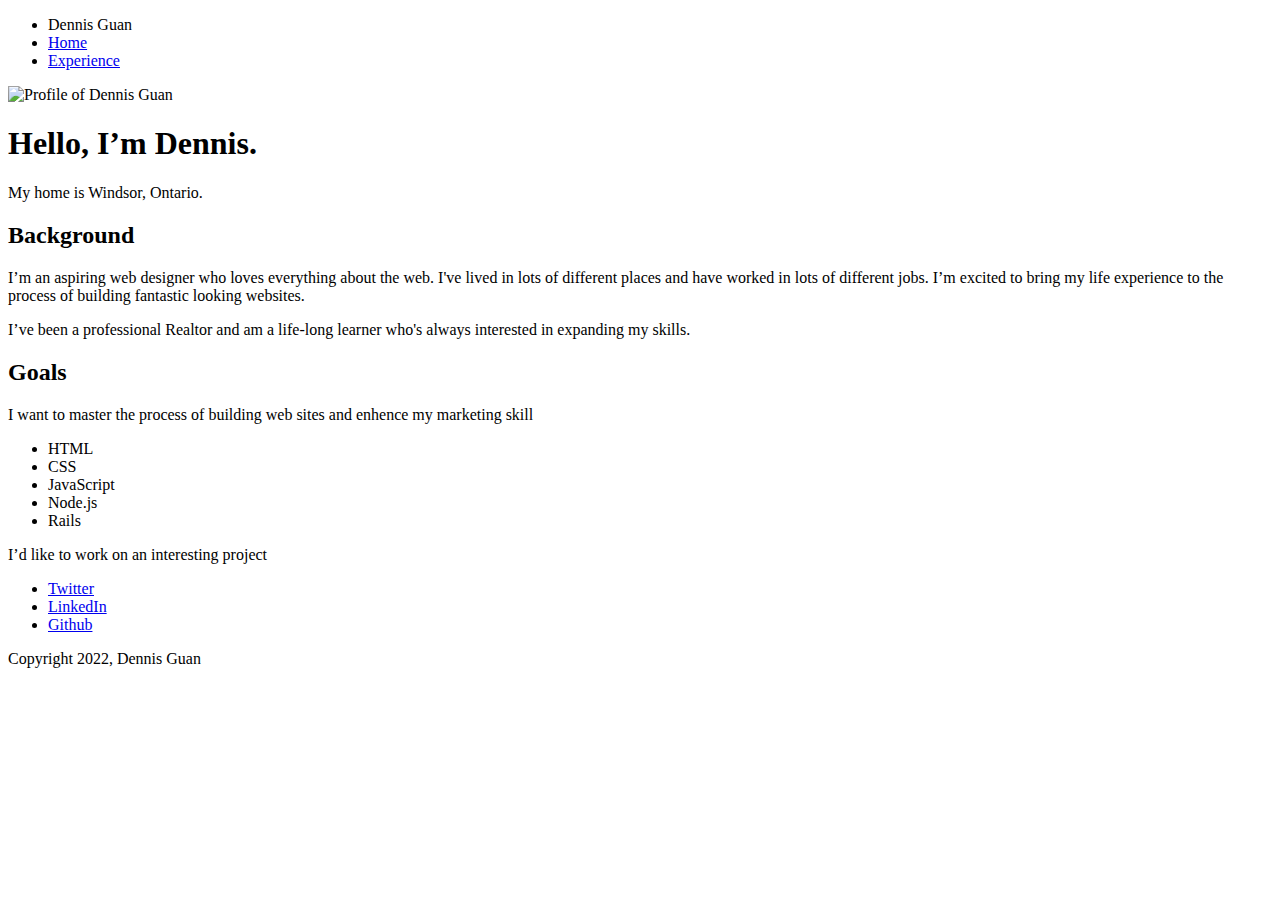
==== index.html @ d7958806 "Add files via upload" ====
<!doctype html>
<html lang="en">
<head>
  <meta charset="utf-8">
  <title>Dennis Guan's Profile</title>
  <meta name="viewport" content="width=device-width, initial-scale=1.0">
  <link rel="stylesheet" href="styles.css">
  <link href="https://fonts.googleapis.com/css?family=Muli%7CRoboto:400,300,500,700,900" rel="stylesheet"></head>
  <body>

    <div class="main-nav">
        <ul class="nav">
          <li class="name">Dennis Guan</li>
          <li><a href="index.html">Home</a></li>
          <li><a href="experience.html">Experience</a></li>
        </ul>
    </div>

    <header>
      <img src="images/dguan.jpg" alt="Profile of Dennis Guan" class="profile-image">
      <h1 class="tag name">Hello, I’m Dennis.</h1>
      <p class="tag location">My home is Windsor, Ontario.</p>
    </header>

    <main class="flex">
      <div class="card">
        <h2>Background</h2>
        <p>I’m an aspiring web designer who loves everything about the web. I've lived in lots of different places and have worked in lots of different jobs. I’m excited to bring my life experience to the process of building fantastic looking websites.</p>
        <p>I’ve been a professional Realtor and am a life-long learner who's always interested in expanding my skills.</p>
      </div> 

      <div class="card">
        <h2>Goals</h2>
        <p>I want to master the process of building web sites and enhence my marketing skill</p>
        <ul class="skills">
          <li>HTML</li>
          <li>CSS</li>
          <li>JavaScript</li>
          <li>Node.js</li>
          <li>Rails</li>
        </ul>
        <p>I’d like to work on an interesting project</p>
      </div> 

    </main>
    <footer>
      <ul>
        <li><a href="https://github.com/i0fear/techdegree-project-2/commits?author=i0fear&since=2022-10-01&until=2022-10-27" class="social twitter">Twitter</a></li>
        <li><a href="#" class="social linkedin">LinkedIn</a></li>
        <li><a href="#" class="social github">Github</a></li>
      </ul>
      <p class="copyright">Copyright 2022, Dennis Guan</p>
    </footer>
  </body>
  </html>
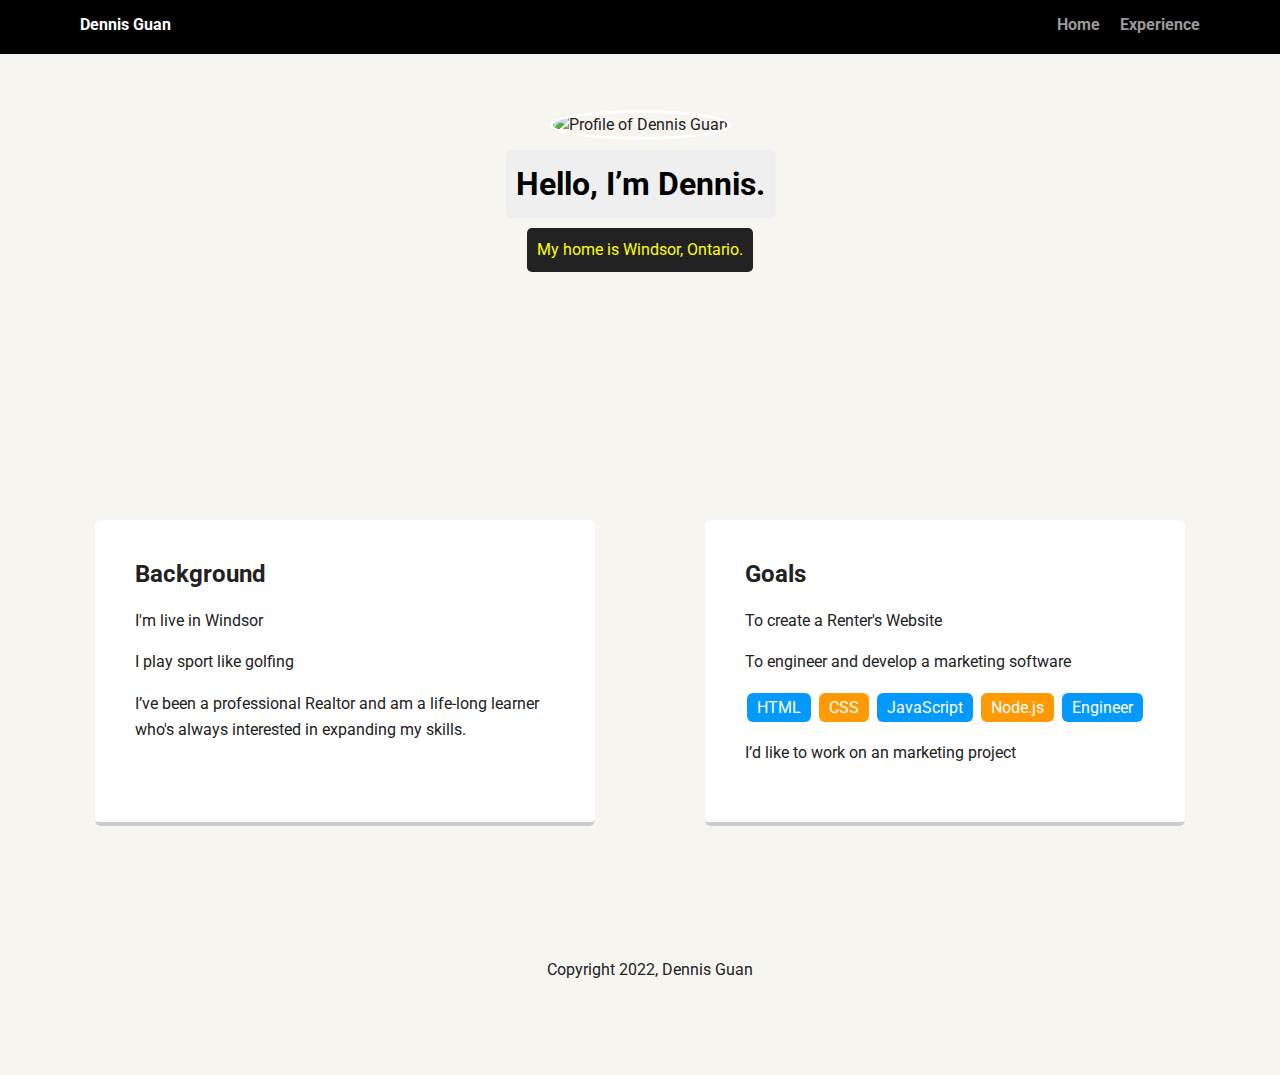
==== commit 32f1b3f2: "file updated" ====
--- a/index.html
+++ b/index.html
@@ -25,29 +25,31 @@
     <main class="flex">
       <div class="card">
         <h2>Background</h2>
-        <p>I’m an aspiring web designer who loves everything about the web. I've lived in lots of different places and have worked in lots of different jobs. I’m excited to bring my life experience to the process of building fantastic looking websites.</p>
+        <p>I'm live in Windsor</p>
+        <p>I play sport like golfing</p>
         <p>I’ve been a professional Realtor and am a life-long learner who's always interested in expanding my skills.</p>
       </div> 
 
       <div class="card">
         <h2>Goals</h2>
-        <p>I want to master the process of building web sites and enhence my marketing skill</p>
+        <p>To create a Renter's Website </p>
+        <p>To engineer and develop a marketing software</p>
         <ul class="skills">
           <li>HTML</li>
           <li>CSS</li>
           <li>JavaScript</li>
           <li>Node.js</li>
-          <li>Rails</li>
+          <li>Engineer</li>
         </ul>
-        <p>I’d like to work on an interesting project</p>
+        <p>I’d like to work on an marketing project</p>
       </div> 
 
     </main>
     <footer>
       <ul>
-        <li><a href="https://github.com/i0fear/techdegree-project-2/commits?author=i0fear&since=2022-10-01&until=2022-10-27" class="social twitter">Twitter</a></li>
-        <li><a href="#" class="social linkedin">LinkedIn</a></li>
-        <li><a href="#" class="social github">Github</a></li>
+        <li><a href="https://twitter.com/" class="social twitter">Twitter</a></li>
+        <li><a href="https://ca.linkedin.com" class="social linkedin">LinkedIn</a></li>
+        <li><a href="https://github.com" class="social github">Github</a></li>
       </ul>
       <p class="copyright">Copyright 2022, Dennis Guan</p>
     </footer>
--- a/styles.css
+++ b/styles.css
@@ -0,0 +1,207 @@
+/* Global Layout Set-up */
+* { 
+  box-sizing: border-box;
+}
+  
+body {
+  margin: 0;
+  padding: 0;
+  text-align: center;
+  font-family: 'Roboto', sans-serif;
+  color: #222;
+  background: #f7f5f0;
+}
+/* Link Styles */
+
+a {
+  text-decoration: none;
+  color: #999;
+}
+a:hover {
+  color: #6633ff;
+}
+
+/* Section Styles */
+
+.main-nav {
+  width: 100%;
+  background: black;
+  min-height: 30px;
+  padding: 10px;
+  position: fixed;
+  text-align: center;
+}
+.nav {
+  display: flex;
+  justify-content: space-around;
+  font-weight: 700;
+  list-style-type: none;
+  margin: 0 auto;
+  padding: 0;
+}
+
+.nav .name {
+    display: block;
+    margin-right: auto;
+    color: white;
+}
+.nav li {
+  padding: 5px 10px 10px 10px;
+}
+.nav a {
+  transition: all .5s;
+}
+.nav a:hover {
+  color: white
+}
+
+header {
+  text-align: center;
+  background: url('images/windsor.jpg') no-repeat top center ;
+  background-size: cover;
+  overflow: hidden;
+  padding-top: 60px;
+}
+header {
+  line-height: 1.5;
+}
+header .profile-image {
+  margin-top: 50px;
+  width: 150px;
+  height: 150px;
+  border-radius: 50%;
+  border: 3px solid white;
+  transition: all .5s;
+}
+header .profile-image:hover {
+  transform: scale(1.2) rotate(5deg);
+}
+.tag {
+  background-color: #efefef;
+  color: black;
+  padding: 10px;
+  border-radius: 5px;
+  display: table;
+  margin: 10px auto;
+} 
+.location {
+  background-color: #222;
+  color: yellow;
+}
+.card {
+  margin: 30px;
+  padding: 20px 40px 40px;
+  max-width: 500px;
+  text-align: left;
+  background: #fff;
+  border-bottom: 4px solid #ccc;
+  border-radius: 6px;
+  transition: all .5s;
+}
+.card:hover {
+  border-color: #ff99ff;
+}
+
+ul.skills {
+  padding: 0;
+  text-align: center;
+}
+
+.skills li {
+  border-radius: 6px;
+  display: inline-block;
+  background: #ff9904;
+  color: white;
+  padding: 5px 10px;
+  margin: 2px;
+}
+
+.skills li:nth-child(odd) {
+  background: #0399ff;
+}
+
+footer {
+  width: 100%;
+  min-height: 30px;
+  padding: 20px 0 40px 20px;
+}
+
+footer .copyright {
+  top: -8px;
+  font-size: .75em;
+}
+
+footer ul {
+  list-style-type: none;
+  margin: 0;
+  padding: 0;
+}
+
+footer ul li {
+  display: inline-block;
+}
+
+a.social {
+  display: inline-block;
+  text-indent: -9999px;
+  margin-left: 5px;
+  width: 30px;
+  height: 30px;
+  background-size: 30px 30px;
+  opacity: .4;
+  transition: all .5s;
+}
+a.twitter {
+  background-image: url(images/twitter.svg);
+}
+a.linkedin {
+  background-image: url(images/linkedin.svg);
+}
+a.github {
+  background-image: url(images/github.svg);
+}
+a.social:hover {
+  opacity: 1;
+}
+.clearfix {
+  clear: both;
+}
+
+/* Styles for larger screens */
+@media screen and (min-width: 720px) {
+  
+  .flex {
+      display: -ms-flexbox;      /* TWEENER - IE 10 */
+      display: flex; 
+      max-width: 1200px;
+      -ms-flex-pack: distribute;
+      justify-content: space-around;
+      margin: 0 auto;
+  }
+
+  header {
+    min-height: 470px;
+  }
+
+  .nav {
+    max-width: 1200px;
+    padding: 0 30px;
+  }
+
+
+  main {
+    padding-top: 20px;
+  }
+
+  main p {
+    line-height: 1.6em;
+  }
+
+  footer {
+    font-size: 1.3em;
+    max-width: 1200px;
+    margin: 40px auto;
+  }
+
+}
+
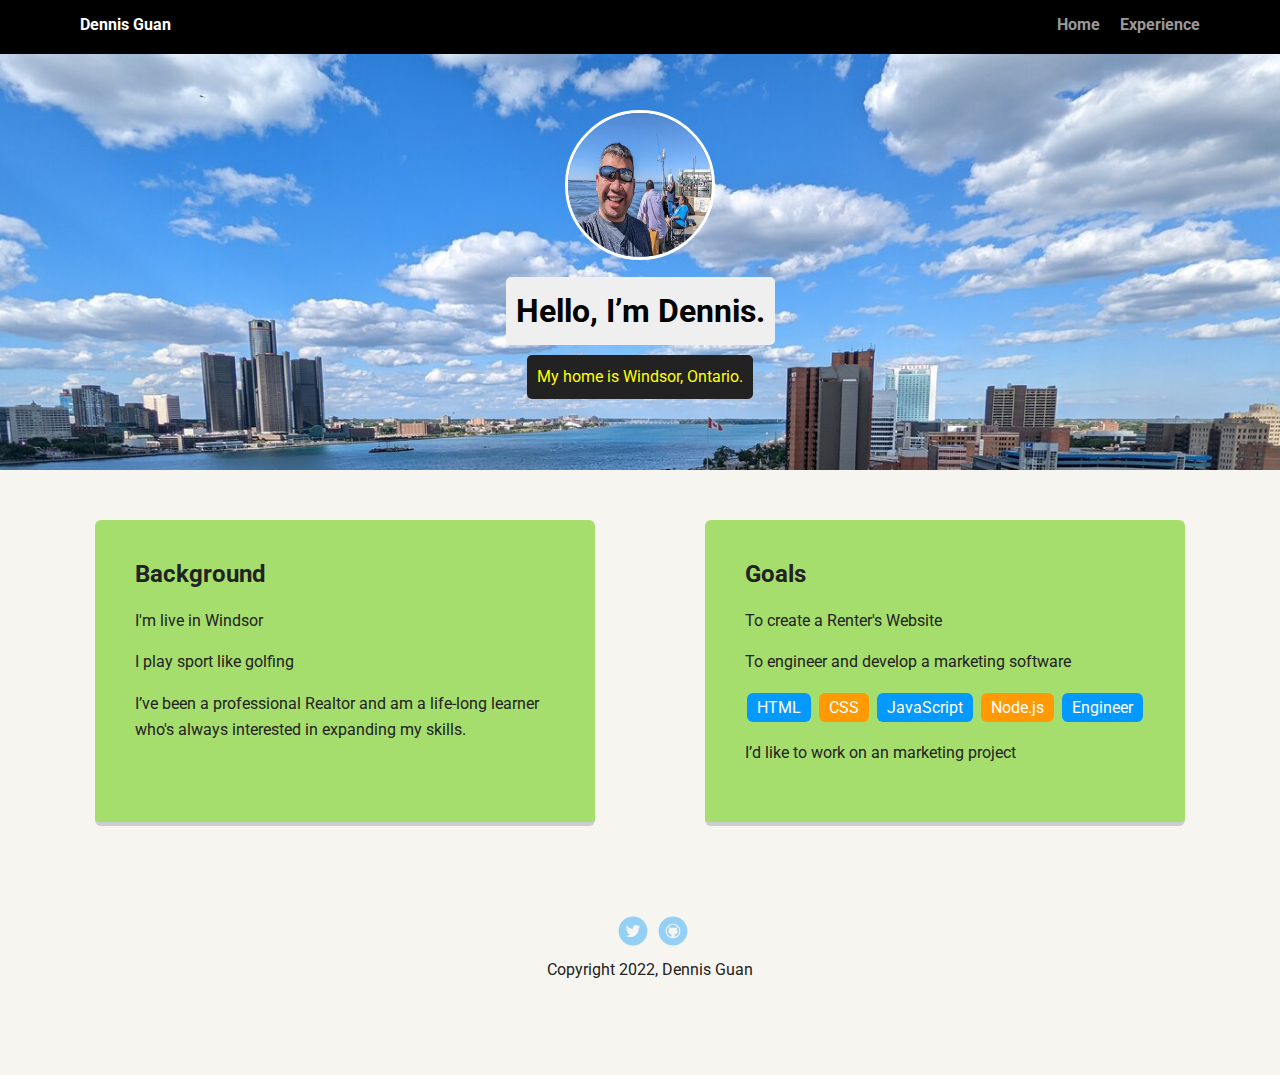
==== commit a9dd0c8b: "update links" ====
--- a/index.html
+++ b/index.html
@@ -47,9 +47,8 @@
     </main>
     <footer>
       <ul>
-        <li><a href="https://twitter.com/" class="social twitter">Twitter</a></li>
-        <li><a href="https://ca.linkedin.com" class="social linkedin">LinkedIn</a></li>
-        <li><a href="https://github.com" class="social github">Github</a></li>
+        <li><a href="https://twitter.com/guanzati" class="social twitter">Twitter</a></li>
+        <li><a href="https://github.com/i0fear" class="social github">Github</a></li>
       </ul>
       <p class="copyright">Copyright 2022, Dennis Guan</p>
     </footer>
--- a/styles.css
+++ b/styles.css
@@ -93,7 +93,7 @@
   padding: 20px 40px 40px;
   max-width: 500px;
   text-align: left;
-  background: #fff;
+  background: rgb(166, 222, 109);
   border-bottom: 4px solid #ccc;
   border-radius: 6px;
   transition: all .5s;
